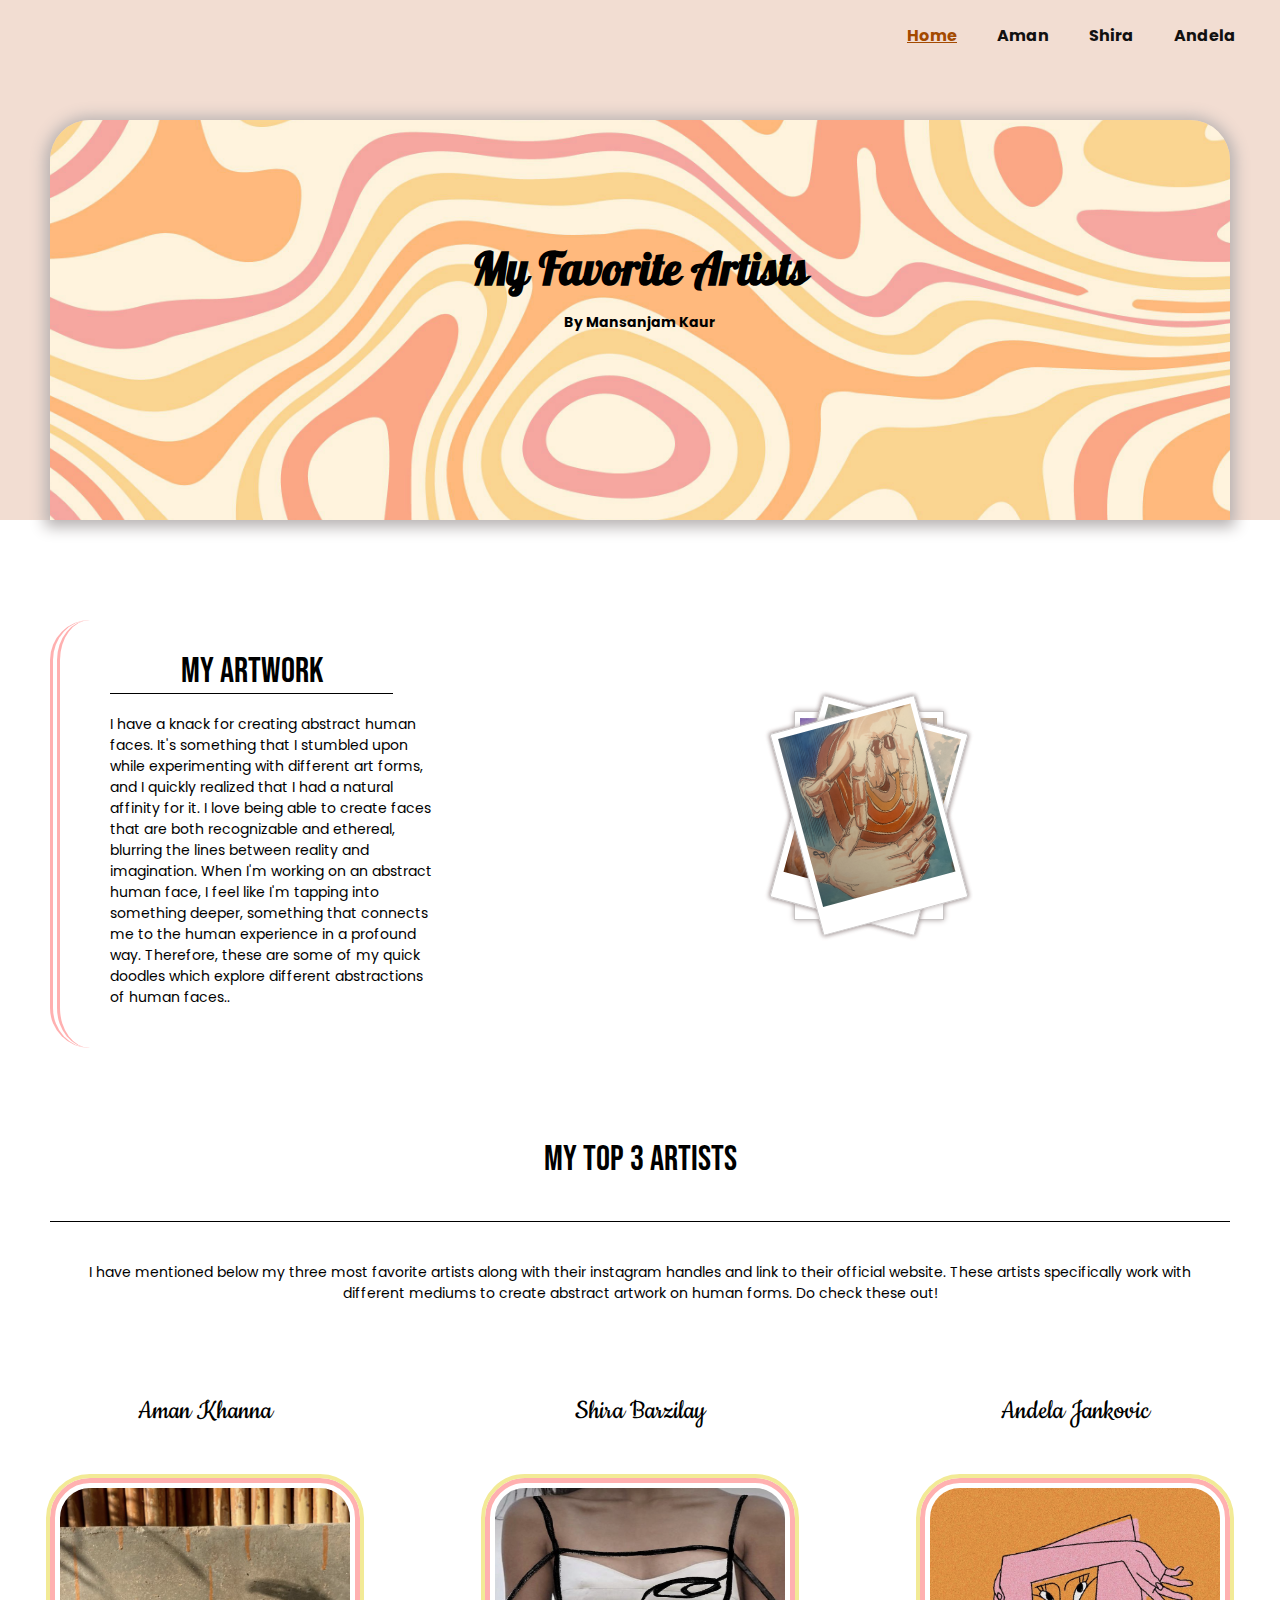
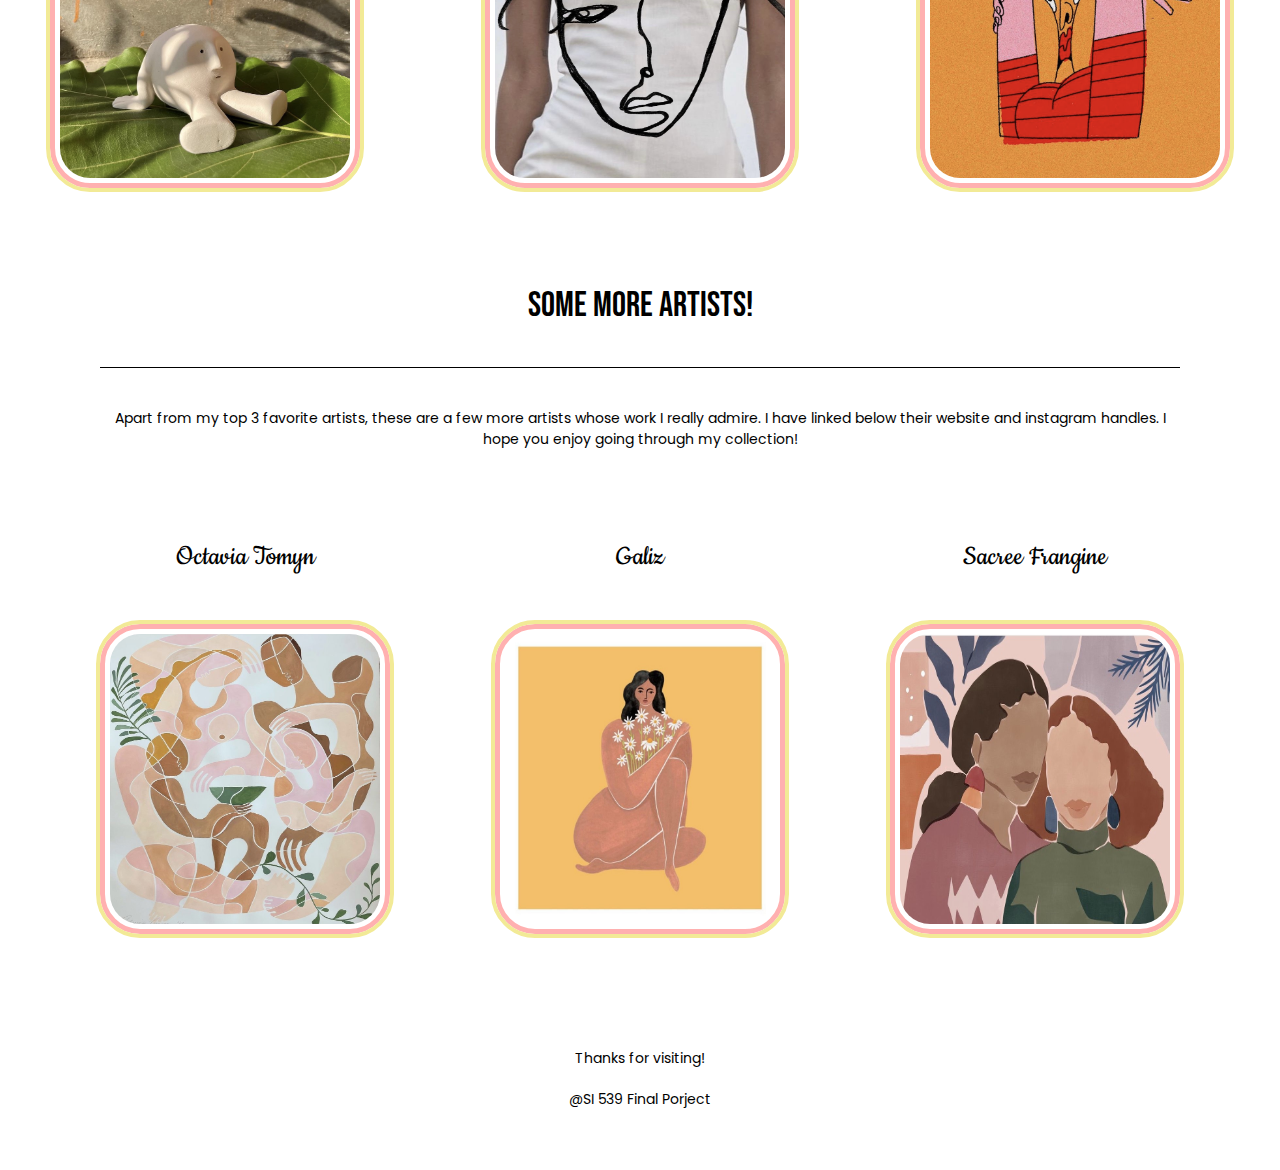
==== index.html @ ee3e79a8 "Add files via upload" ====
<!DOCTYPE html>
<html lang="en">
<head>
    <meta charset="UTF-8">
    <meta name="viewport" content="width=device-width, initial-scale=1.0">

    <!-- connects to the stylesheets -->
    <link rel="stylesheet" href="css/reset.css">
    <link rel="stylesheet" href="css/style.css">
    <!-- <link rel="stylesheet" href="jquery.Photostack.js-master/jquery.Photostack.css"> -->
    <link rel="stylesheet" href="https://cdnjs.cloudflare.com/ajax/libs/font-awesome/4.7.0/css/font-awesome.min.css">
    <!-- connect to a Google font -->  
    <link href="https://fonts.googleapis.com/css?family=Bebas+Neue" rel="stylesheet">
    <link href='https://fonts.googleapis.com/css?family=Pattaya' rel='stylesheet'>
    <link href="https://fonts.googleapis.com/css?family=Cookie" rel="stylesheet">
    <link href="https://fonts.googleapis.com/css?family=Poppins" rel="stylesheet">
    <title>Favorite Artists</title>
</head>
<body>
    <a href="#content" class="skip">Skip to main content</a>

    <header id="index">
    <nav class="navbar">
        <ul class="nav-menu">
            <li class="nav-item">
              <a href="index.html" class="nav-link current">Home</a>
            </li>
            <li class="nav-item">
              <a href="claymen.html" class="nav-link">Aman</a>
            </li>
            <li class="nav-item">
              <a href="shira.html" class="nav-link">Shira</a>
            </li>
            <li class="nav-item">
              <a href="andela.html" class="nav-link">Andela</a>
            </li>
        </ul>
        <div class="hamburger">
          <span class="bar"></span>
          <span class="bar"></span>
          <span class="bar"></span>
        </div>
      </nav>
    
      <div class = "title">
    <h1>My Favorite Artists</h1>
    <p>By Mansanjam Kaur</p>
    </div>
    </header>

    <main id="content">

      <div class="photostack">
        <div class="mywork">
          <h2>My Artwork</h2>
          <p>I have a knack for creating abstract human faces. It's something that I stumbled upon while experimenting with different art forms, and I quickly realized that I had a natural affinity for it. I love being able to create faces that are both recognizable and ethereal, blurring the lines between reality and imagination. When I'm working on an abstract human face, I feel like I'm tapping into something deeper, something that connects me to the human experience in a profound way. Therefore, these are some of my quick doodles which explore different abstractions of human faces..</p>
        </div>

        <div class="wrapper">
          <div class="img-area">
            <img src="images/mywork/1.jpg" alt="2 human faces facing opposite each other" class="img-box box-1">
            <img src="images/mywork/2.jpg" alt="2 human faces facing opposite each other" class="img-box box-2">
            <img src="images/mywork/3.jpg" alt="2 human faces facing opposite each other" class="img-box box-3">
            <img src="images/mywork/6.jpg" alt="2 human faces facing opposite each other" class="img-box box-4">
            <img src="images/mywork/7.jpg" alt="2 human faces facing opposite each other" class="img-box box-5">
          </div>
        </div>
      </div>


      <div class="top3">
        <h2>My top 3 artists</h2>
        <p>I have mentioned below my three most favorite artists along with their instagram handles and link to their official website. These artists specifically work with different mediums to create abstract artwork on human forms. Do check these out! </p>
        <ul>
          <li>
            <h3>Aman Khanna</h3>
            <div class="artist1">
              <div class="artwork">
                <img src="images/claymen2cover.PNG" alt="Artwork of Aman Khanna">
              </div>
              <div class="overlay">
                <a href="claymen.html"><p>See Collection <i class="fa fa-arrow-right"></i></p></a>
              </div>
            </div>
          </li>
          <li>
            <h3>Shira Barzilay</h3>
            <div class="artist1">
              <div class="artwork">
                <img src="images/shira_cover.PNG" alt="Artwork of Shira Barzilay">
              </div>
              <div class="overlay">
                <a href="shira.html"><p>See Collection <i class="fa fa-arrow-right"></i></p></a>
              </div>
            </div>
          </li>
          <li>
            <h3>Andela Jankovic</h3>
            <div class="artist1">
              <div class="artwork">
                <img src="images/raw_draws_cover.PNG" alt="Artwork of Andela Jankovic">
              </div>
              <div class="overlay">
                <a href="andela.html"><p>See Collection <i class="fa fa-arrow-right"></i></p></a>
              </div>
            </div>
          </li>
        </ul>
      </div>

      <div id="others">
        <h2>Some more artists!</h2>
        <p>Apart from my top 3 favorite artists, these are a few more artists whose work I really admire. I have linked below their website and instagram handles. I hope you enjoy going through my collection!</p>
        <ul id="otherartists">
          <li>
            <h3>Octavia Tomyn</h3>
            <div class="artist2">
              <div class="artwork">
                <img src="images/octavia_cover.jpg" alt="Artwork of Octavia">
              </div>
              <div class="overlay">
                <div class="instagram">
                  <a href="https://www.instagram.com/octavia_tomyn_art/"><i class="fa fa-instagram"></i></a>
                </div>
                <div class="website">
                  <a href="https://www.octaviatomyn.com/"><i class="fa fa-safari"></i></a>
                </div>
              </div>
            </div>
          </li>
          <li>
            <h3>Galiz</h3>
            <div class="artist2">
              <div class="artwork">
                <img src="images/galiz_cover.jpg" alt="Artwork of Galiz">
              </div>
              <div class="overlay">
                <div class="instagram">
                  <a href="https://www.instagram.com/galiz.inc/"><i class="fa fa-instagram"></i></a>
                </div>
              </div>
            </div>
          </li>
          <li>
            <h3>Sacree Frangine</h3>
            <div class="artist2">
              <div class="artwork">
                <img src="images/sacree_cover.jpeg" alt="Artwork of Sacree">
              </div>
              <div class="overlay">
                <div class="instagram">
                  <a href="https://www.instagram.com/sacree_frangine/"><i class="fa fa-instagram"></i></a>
                </div>
                <div class="website">
                  <a href="https://www.instagram.com/sacree_frangine/"><i class="fa fa-safari"></i></a>
                </div>
              </div>
            </div>
          </li>
        </ul>
      </div>
      <script>
        const hamburger = document.querySelector(".hamburger");
        const navMenu = document.querySelector(".nav-menu");

        hamburger.addEventListener("click", () => {
        hamburger.classList.toggle("active");
        navMenu.classList.toggle("active");
        })
        document.querySelectorAll(".nav-link").forEach(n => n.addEventListener("click", () =>{
          hamburger.classList.remove("active");
          navMenu.classList.remove("active");
        }))
      </script>
    </main>
</body>

<footer>
  <p class="thanks">
    Thanks for visiting! <i></i>
  </p>
  <p>@SI 539 Final Porject</p>
</footer>
</html>
---- css/style.css ----
a.skip{
    background: white;
    padding: 6px;
    -webkit-transition: top 1s ease-out;
    transition: left 1s ease-out;
    z-index: 1;
    position: absolute;
    left: 0px;
    top: -50px;
}

a.skip:focus{
    border: 2px solid #1e047d;
    top: 20px;
    color: #121111;
    justify-items: left;
}

header{
    background: #f2ddd2;
}

li{
    list-style: none;
}

.introcard h2{
    border-bottom: none;
}

.title h1{
    font-family: "Pattaya", Helvetica, sans-serif;
    padding: 120px 90px;
    padding-bottom: 0px;
    font-size: 45px;
}

.title p{
    font-weight: bold;
}

a{
    color: #ffffff;
    text-decoration: none;
    font-family: "Poppins", Helvetica, sans-serif;
    font-size: 16px;
    font-weight: bold;
}

.navbar a{
    color: #121111;
}

.navbar{
    min-height: 70px;
    display: flex;
    justify-content: space-between;
    align-items: center;
    padding: 0px 24px;
}

.nav-menu{
    display: flex;
    justify-content: space-between;
    align-items: center;
    gap: 60px;
}


.nav-link{
    transition: 0.7s ease;
}

.nav-link:hover, .nav-link:focus {
    color: #a44a00;
    text-decoration: underline;
}

.nav-link.current{
    color: #a44a00;
    text-decoration: underline;
}

.bar{
    display: block;
    width: 25px;
    height: 3px;
    margin: 5px auto;
    -webkit-transition: all 0.3s ease-in-out;
    transition: all 0.3s ease-in-out;
    background-color: #000000;
}

.hamburger{
    display: block;
}

.hamburger.active .bar:nth-child(2){
    opacity: 0;
}

.hamburger.active .bar:nth-child(1){
    transform: translateY(8px) rotate(45deg);
}

.hamburger.active .bar:nth-child(3){
    transform: translateY(-8px) rotate(-45deg);
}

.nav-menu{
    position: absolute;
    left: -100%;
    top: 70px;
    gap: 0px;
    flex-direction: column;
    background: #faede6;
    width: 100%;
    text-align: center;
    transition: 0.3s;
}

.nav-item{
    margin: 16px 0px;
}

.nav-menu.active{
    left: 0px;
}

.title{
    background: url(../images/title1.jpg);
    background-attachment: fixed;
    background-position: center;
    background-repeat: no-repeat;
    background-size: cover;
    min-height: 400px;
    background-color: rgba(255, 255, 255, 0.6);
    box-shadow: 0px 2px 15px 5px #b6b1b1;
    margin: 50px;
    border-radius: 40px 40px 0px 0px;
}

h1{
    font-size: 30px;
    font-weight: bold;
    text-align: center;
    padding-top: 50px;
}

.photostack{
    margin: 50px;
    margin-bottom: 350px;
}

.mywork p{
    text-align: center;
    padding-top: 0px;
}

.wrapper{
    position: relative;
    padding: 20px;
    top: 23%;
    left: 33%;
    transform: (-50%, -50%);
}

.img-area{
    position: relative;
    width: 150px;
    height: 190px;
    overflow: visible;
}

.img-box{
    padding: 5px 5px 25px 5px;
    z-index: 200;
    background-color: #fff;
    width: 300px;
    position: absolute;
    height: 190px;
    top: 0;
    left: 0;
    box-shadow: 0 0 5px 0 #aba0a0;
    border: 1px solid rgb(201, 198, 198);
    transition: .5s;
}

.img-area:hover .box-5{
    top: 240px;
    left: -80px;
}

.img-area:hover .box-1{
    top: 50px;
    left: -140px;
}

.img-area:hover .box-2{
    top: 40px;
    left: 10px;
}

.img-area:hover .box-3{
    top: 50px;
    left: 140px;
}

.img-area:hover .box-4{
    top: 240px;
    left: 70px;
}

.img-area img:nth-child(1){
    transform: rotate(-10deg);
    zoom: 1.2;
}

.img-area img:nth-child(4){
    transform: rotate(10deg);
    zoom: 1.2;
}

.img-area img:nth-child(2){
    zoom: 1.2;
}

.img-area img:nth-child(3){
    transform: rotate(10deg);
    zoom: 1.2;
}

.img-area img:nth-child(5){
    transform: rotate(-10deg);
    zoom: 1.2;
}

.backdrop{
    background: url(../images/title1.jpg);
    background-attachment: fixed;
    background-position: center;
    background-repeat: no-repeat;
    background-size: cover;
    padding: 40px 0px;
    margin: 80px;
    border-radius: 30px;
    /* min-height: 400px; */
}

p{
    font-family: "Poppins", Helvetica, sans-serif;
    font-size: 14px;
    text-align: center;
    padding: 10px;
}

h2{
    border-bottom: 0.5px solid black;
    font-size: 35px;
    margin: 0px 50px 30px 50px;
    font-family: "Bebas Neue", Helvetica, sans-serif;
    text-align:center;
}

.about p{
    padding: 20px;
    text-align: center;
}

.about h2{
    font-family: "Pattaya", Helvetica, sans-serif;
    font-size: 40px;
    text-align: center;
}

.introcard{
    display: grid;
    grid-template-columns: 1fr;
    grid-template-rows: 0.5fr 1fr;
    border-radius: 30px;
    border: 5px solid #ffb0b0;
    outline: 4px solid #f2ea96;
    padding: 40px;
    margin: 30px;
    background-color: rgba(255, 255, 255, 0.6);
    box-shadow: 0px 2px 15px 5px #b6b1b1;
}

.intro2 p{
    margin: 20px 50px;
}

.mywork p{
    margin-top: 20px;
}

.top3 p{
    margin: 0px 50px 50px 50px;
    /* padding: 30px 50px; */
}

.top3 .overlay p{
    border-bottom: none;
    margin-bottom: 20px;
    padding: 0px 50px;
}

#others p{
    margin: 0px 50px 50px 50px;
    /* padding: 30px 50px; */
}

#others .overlay p{
    border-bottom: none;
    margin-bottom: 20px;
    padding: 0px 50px;
}

#others .overlay{
    border-radius: 0px 0px 40px 40px;
}

.introimage img{
    border-radius: 50%;
    padding-top: 40px;
    margin-left: 40px;
    height: 250px;
}

.contact{
    display: flex;
    flex-direction: row;
    justify-content: center;
}

.website, .instagram{
    padding: 15px 10px;
}

.contact a{
    color: #302f2f;
}

.overlay .fa.fa-arrow-right{
    font-size: large;
}

.contact .fa{
    font-size: xx-large;
}

#top3 ul {
    display: grid;
    grid-template-columns: 1fr 1fr 1fr;
  }

.artist1, .artist2 {
    align-items: center;
    justify-content: center;
    padding: 30px;
}

.artist1, .artist2  h3{
    text-align: center;
    font-family: "Bebas Neue", Helvetica, sans-serif;
    font-size: 20px;
    padding-bottom: 20px;
}

.artist1 img{
    border-radius: 40px;
    border: 5px solid #ffb0b0;
    outline: 4px solid #f2ea96;
    padding: 5px;
}

.artist2 img{
    border-radius: 40px;
    border: 5px solid #ffb0b0;
    outline: 4px solid #f2ea96;
    padding: 5px;
}

.cards{
    background: url(../images/blob_background.jpg);
    background-attachment: fixed;
    background-position: center;
    background-repeat: no-repeat;
    background-size: cover;
    border-radius: 30px;
    padding-bottom: 30px;
    display: grid;
    grid-template-columns: 1fr 1fr 1fr;
    margin: 50px 80px;
}

.cards{
    display: grid;
    grid-template-rows: 1fr 1fr 1fr;
    grid-template-columns: 1fr;
}

.card {
    position: relative;
    margin : 20px 30px;
    box-shadow : 0 5px 20px rgba(0,0,0,0.5);
    border-radius : 15px;
  }

.card image {
    position : relative;
    width : 300px;
    height : 215px;
  }

  .card .image img {
    border-radius: 15px 15px 0px 0px;
  }

  .card .info {
    position : relative;
    width: 100%;
    height: 20%;
    padding: 40px;
    border-radius: 0px 0px 15px 15px;
    color : #111;
    text-align : center;
  }

  .card .info h3{
    font-size: 30px;
  }

[type=radio] {
    display: none;
}

#slider{
    /* margin-left: 60px; */
    height: 35vw;
    position: relative;
    perspective: 1000px;
    transform-style: preserve-3d;
}

.carousel{
    display: grid;
    grid-template-columns: 1fr;
    margin: 0px 50px;
}

.carousel p{
    display: block;
    text-align: center;
    margin: 20px 50px;
}

#slider{
    left: 50px;
}

#slider label{
    margin: auto;
    width: 60%;
    height: 0;
    border-radius: 10px;
    position: absolute;
    left: 0;
    right: 0;
    cursor: pointer;
    transition: transform 0.4s ease;
}

#slider p{
    display: block;
}

label img{
    width: 60%;
    border-radius: 20px;
    box-shadow: 0 3px 7px 2px rgb(192, 189, 189);

}

#s1:checked ~ #slide4,
#s2:checked ~ #slide5,
#s3:checked ~ #slide1,
#s4:checked ~ #slide2,
#s5:checked ~ #slide3 {
box-shadow: 0 1px 4px 0 rgba(0, 0, 0, .37);
transform: translate3d(-30%,0,-200px);
}

#s1:checked ~ #slide5,
#s2:checked ~ #slide1,
#s3:checked ~ #slide2,
#s4:checked ~ #slide3,
#s5:checked ~ #slide4 {
box-shadow: 0 6px 10px 0 rgba(0, 0, 0, .3), 0 2px 2px 0 rgba(0, 0, 0, .2);
transform: translate3d(-15%,0,-100px);
}

#s1:checked ~ #slide1,
#s2:checked ~ #slide2,
#s3:checked ~ #slide3,
#s4:checked ~ #slide4,
#s5:checked ~ #slide5 {
box-shadow: 0 13px 25px 0 rgba(0, 0, 0, .3), 0 11px 7px 0 rgba(0, 0, 0, .19);
transform: translate3d(0,0,0);
}

#s1:checked ~ #slide2,
#s2:checked ~ #slide3,
#s3:checked ~ #slide4,
#s4:checked ~ #slide5,
#s5:checked ~ #slide1 {
box-shadow: 0 6px 10px 0 rgba(0, 0, 0, .3), 0 2px 2px 0 rgba(0, 0, 0, .2);
transform: translate3d(-15%,0,-100px);
}

#s1:checked ~ #slide3,
#s2:checked ~ #slide4,
#s3:checked ~ #slide5,
#s4:checked ~ #slide1,
#s5:checked ~ #slide2 {
box-shadow: 0 1px 4px 0 rgba(0, 0, 0, .37);
transform: translate3d(30%,0,-200px);
}

h3{
    font-family: "Cookie", Helvetica, sans-serif;
    font-size: 30px;
    text-align: center;
    padding-bottom: 20px;
}

.overlay{
    position: relative;
    top: -80px;
    display: flex;
    flex-direction: row;
    justify-content: center;
    align-items: center;
    background-color: rgba(109, 102, 102, 0.6);
    margin: 0px;
    padding-bottom: 9px;
    border-radius: 0px 0px 40px 40px;
}

.artist2 .overlay{
    padding: 5px;
    border-radius: 20px;
}

.overlay .fa{
    font-size: xx-large;
}

.overlay p{
    font-size: 20px;
}

footer{
    text-align: center;
    margin: 50px
}

@media screen and (min-width: 800px){

     .nav-menu ul{
        box-sizing: border-box;
    }

    #others{
        margin: 0px 50px;
    }

    .wrapper{
        top: 50%;
        left: 35%;
    }
    
    .overlay{
        margin: 0px 83px;
    }
    
    #others .overlay{
        margin: 0px;
    }

    .photostack h2{
        margin-bottom: 40px;
    }

    .img-area:hover .box-5{
        top: 240px;
        left: -70px;
    }
    
    .img-area:hover .box-1{
        top: 50px;
        left: -130px;
    }
    
    .img-area:hover .box-2{
        top: 40px;
        left: 2px;
    }
    
    .img-area:hover .box-3{
        top: 50px;
        left: 150px;
    }
    
    .img-area:hover .box-4{
        top: 240px;
        left: 80px;
    }


    #top3 p{
        margin: 80px;
    }


    .website, .instagram{
        padding: 15px 0px;
    }

    .carousel p{
        display: block;
        padding-top: 50px;
        text-align: center;
        margin-left: 50px;
    }

    .introimage img{
        border-radius: 50%;
        padding-top: 40px;
        margin-left: 90px;
        height: 350px;
    }
    
    .website, .instagram{
        padding: 15px 10px;
    }
    
    .artist1 img{
        width: 80%;
    }

    #otherartists{
        display: grid;
        grid-template-columns: 1fr 1fr 1fr;
        column-gap: 5px;
    }

    .artist2 img{
        width: 240px;
        height: 240px;
    }

    .artist2{
        padding: 15px;
    }

    .artist2 img{
        border-radius: 40px;
    }

}

@media screen and (min-width: 1024px){

    .nav-menu{
        background: #f2ddd2;
    }

    .carousel{
        display: grid;
        grid-template-columns: 1fr 2fr;
    }

    .photostack{
        display: grid;
        grid-template-columns: 0.5fr 1fr;
        margin: 0px 50px 0px 50px;
    }

    .mywork{
        margin: 0px 0px 50px 0px;
        padding: 30px 0px;
        border-radius: 40px;
        border-left: 10px double #ffb0b0;
        margin-top: 50px;
    }

    .mywork p{
        text-align: left;
        padding-left: 50px;
    }

    .photostack h2 {
        margin-bottom: 0px;
        padding: 0px;
    }
    
    .img-area:hover .box-5{
        top: 135px;
        left: -70px;
    }
    
    .img-area:hover .box-1{
        top: -50px;
        left: -150px;
    }
    
    .img-area:hover .box-2{
        top: -60px;
        left: 2px;
    }
    
    .img-area:hover .box-3{
        top: -50px;
        left: 150px;
    }
    
    .img-area:hover .box-4{
        top: 135px;
        left: 80px;
    }

    .img-area img:nth-child(1){
        transform: rotate(-15deg);
        zoom: 1.1;
    }
    
    .img-area img:nth-child(4){
        transform: rotate(15deg);
        zoom: 1.1;
    }
    
    .img-area img:nth-child(2){
        zoom: 1.1;
    }
    
    .img-area img:nth-child(3){
        transform: rotate(15deg);
        zoom: 1.1;
    }
    
    .img-area img:nth-child(5){
        transform: rotate(-15deg);
        zoom: 1.1;
    }

    .wrapper{
        top: 23%;
        left: 42%;
    }


    ul li{
        margin-top: 30px;
    }

    .carousel{
        margin-top: 120px;
    }
    .carousel p{
        padding-top: 0px;
    }

    h2{
        padding: 40px;
        font-family: "Bebas Neue", Helvetica, sans-serif;
    }

    .intro2 p{
        margin: 0px 50px;
        padding: 0px 50px;
        display: inline-block;
    }

    h3{
        font-size: 30px;
        padding-bottom: 0px;
    }

    .hamburger{
        display: none;
        cursor: pointer;
    }

    .nav-menu{
        position: relative;
        left: 0;
        top: 0;
        flex-direction: row;
        justify-content: flex-end;
    }

    .nav-item{
        margin: 20px;
    }

    li .artist1 {
        position: relative;
        padding: 0px;
        margin: 50px;
      }
    
    li .artist2  {
        position: relative;
        padding: 0px;
        margin: 50px;
      }
    
    li .artwork {
        position: relative;
      }
    
    .overlay {
        position: absolute;
        top: 0;
        left: 0;
        width: 100%;
        height: 100%;
        margin: 0px;
        background-color: rgba(0, 0, 0, 0.4);
        border-radius: 40px;
        opacity: 0;
        transition: opacity 0.3s ease-in-out;
        flex-direction: column;
        color: #fff;
        cursor: pointer;
      }

    .artist2 img{
        border-radius: 40px;
    }

    li .artist1:hover .overlay {
        opacity: 1;
        width: 310px;
        height: 310px;
      }

    li .artist2:hover .overlay {
        opacity: 1;
      }

    #others .overlay{
        border-radius: 40px;
        width: 310px;
        height: 310px;
    }
    
    .overlay p:hover{
        text-decoration: underline;
      }

    .artist1  img{
        width: 310px;
        height: 310px;
    }
      .artist2  img{
        width: 310px;
        height: 310px;
    }

    .overlay .instagram .fa{
        font-size: xx-large;
    }

    .overlay .website .fa{
        font-size: xx-large;
    }

    .cards{
        background: url(../images/blob_background.jpg);
        background-attachment: fixed;
        background-position: center;
        background-repeat: no-repeat;
        background-size: cover;
        border-radius: 30px;
        padding-bottom: 385px;
        display: grid;
        grid-template-columns: 1fr 1fr 1fr;
        grid-template-rows: none;
        margin: 50px 80px;
    }

    .introcard{
        display: grid;
        grid-template-columns: 0.5fr 1.5fr;
        grid-template-rows: none;
        border-radius: 30px;
        border: 5px solid #ffb0b0;
        outline: 4px solid #f2ea96;
        padding: 40px;
        margin: 0px 110px;
        background-color: rgba(255, 255, 255, 0.6);
        box-shadow: 0px 2px 15px 5px #b6b1b1;
    }

    .about{
        padding: 0px;
    }
    
    .introimage img{
        border-radius: 50%;
        margin-left: 0px;
        padding-top: 70px;
        height: 250px;
    }
    
    .contact{
        display: flex;
        flex-direction: row;
        justify-content: center;
    }

    .card {
        position: relative;
        height : 215px;  
        background-color : #fff;
        margin : 20px 30px;
        box-shadow : 0 5px 20px rgba(0,0,0,0.5);
        transition : 0.3s ease-in-out;
        border-radius : 15px;
      }

    .card image {
        position : relative;
        width : 300px;
        height : 215px;
        top : -40%;
        left: 8px;
        box-shadow : 0 5px 20px rgba(0,0,0,0.2);
        z-index : 1;
      }

      .card:hover {
        height : 320px;
      }

      .card .image img {
        border-radius: 15px 15px 0px 0px;
      }

      .card .info {
        position : relative;
        width: 100%;
        height: 20%;
        padding: 40px;
        background: whitesmoke;
        border-radius: 0px 0px 15px 15px;
        top : -5px;
        color : #111;
        text-align : center;
        /* visibility : hidden; */
        transition : 0.3s ease-in-out;
      }

      .card .info h3{
        font-size: 30px;
      }

      .card .info p{
        font-size: 14px;
        opacity : 0;
      }

      .card:hover .info p{
        opacity : 1;
      }
      
      .card:hover .info {
        background-color: rgba(255, 255, 255, 0.6);
        box-shadow: 0px 2px 15px 5px #b6b1b1;
        border: 5px solid #ffb0b0;
        outline: 8px solid #f2ea96;
        height: 100%;
         margin-top : 10px;
         visibility : visible;
         transition-delay: 0.2s;
      }

    ul{
        display: flex;
        flex-direction: row;
        justify-content: space-between;
    }

}
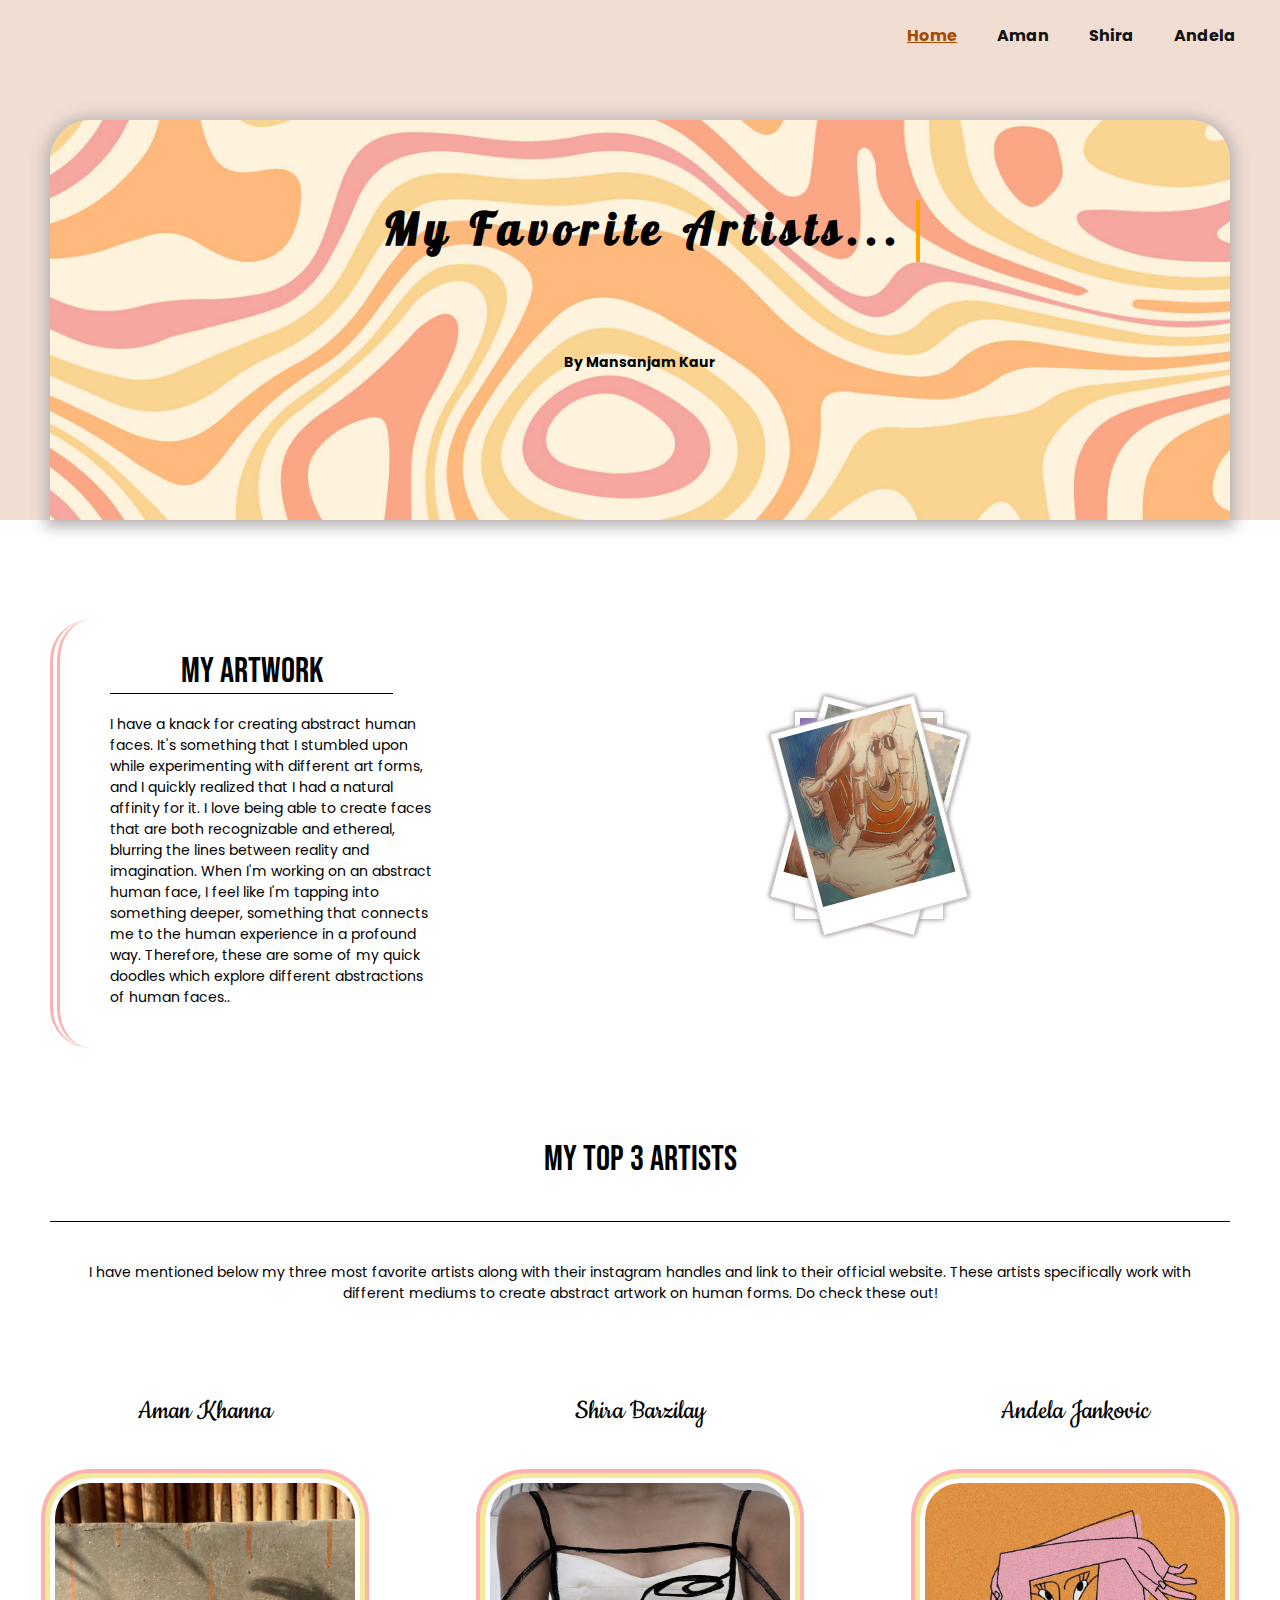
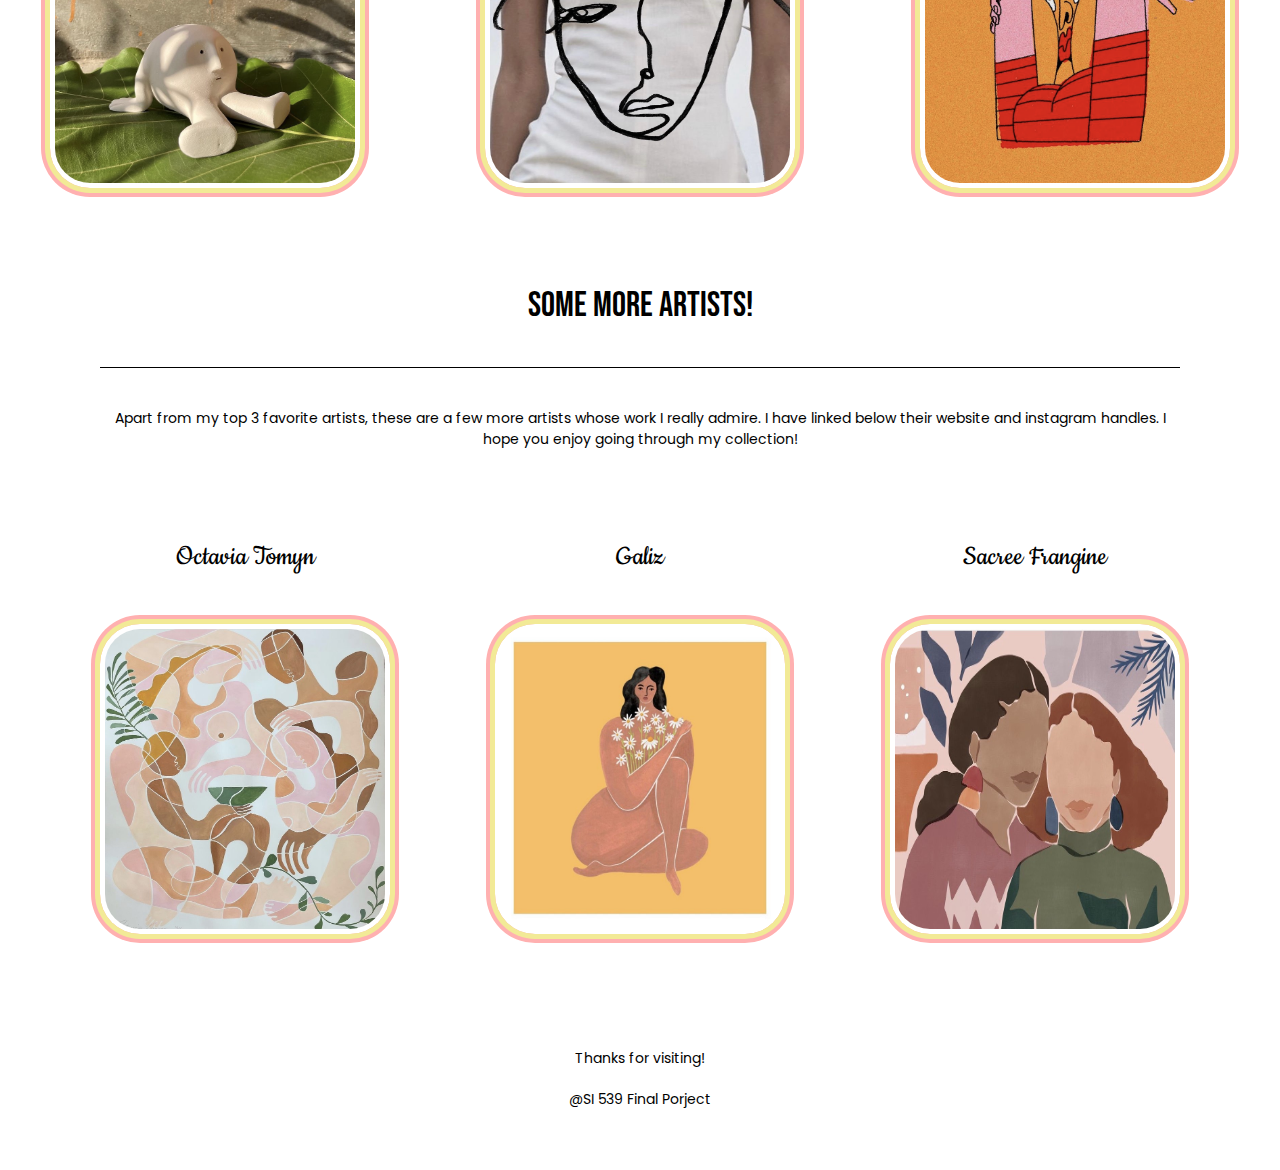
==== commit 656c03a6: "Add files via upload" ====
--- a/index.html
+++ b/index.html
@@ -43,7 +43,9 @@
       </nav>
     
       <div class = "title">
-    <h1>My Favorite Artists</h1>
+        <div class="typewriter">
+          <h1>My Favorite Artists...</h1>
+        </div>
     <p>By Mansanjam Kaur</p>
     </div>
     </header>
@@ -79,7 +81,7 @@
                 <img src="images/claymen2cover.PNG" alt="Artwork of Aman Khanna">
               </div>
               <div class="overlay">
-                <a href="claymen.html"><p>See Collection <i class="fa fa-arrow-right"></i></p></a>
+                <a href="claymen.html"><p>View Aman's Collection <i class="fa fa-arrow-right"></i></p></a>
               </div>
             </div>
           </li>
@@ -90,7 +92,7 @@
                 <img src="images/shira_cover.PNG" alt="Artwork of Shira Barzilay">
               </div>
               <div class="overlay">
-                <a href="shira.html"><p>See Collection <i class="fa fa-arrow-right"></i></p></a>
+                <a href="shira.html"><p>View Shira's Collection <i class="fa fa-arrow-right"></i></p></a>
               </div>
             </div>
           </li>
@@ -101,7 +103,7 @@
                 <img src="images/raw_draws_cover.PNG" alt="Artwork of Andela Jankovic">
               </div>
               <div class="overlay">
-                <a href="andela.html"><p>See Collection <i class="fa fa-arrow-right"></i></p></a>
+                <a href="andela.html"><p>View Andela's Collection <i class="fa fa-arrow-right"></i></p></a>
               </div>
             </div>
           </li>
@@ -120,10 +122,10 @@
               </div>
               <div class="overlay">
                 <div class="instagram">
-                  <a href="https://www.instagram.com/octavia_tomyn_art/"><i class="fa fa-instagram"></i></a>
+                  <a href="https://www.instagram.com/octavia_tomyn_art/" title="Follow Octavia Tomyn Art on Instagram"><i class="fa fa-instagram"></i></a>
                 </div>
                 <div class="website">
-                  <a href="https://www.octaviatomyn.com/"><i class="fa fa-safari"></i></a>
+                  <a href="https://www.octaviatomyn.com/" title="View Octavia Tomyn's website"><i class="fa fa-safari"></i></a>
                 </div>
               </div>
             </div>
@@ -136,7 +138,7 @@
               </div>
               <div class="overlay">
                 <div class="instagram">
-                  <a href="https://www.instagram.com/galiz.inc/"><i class="fa fa-instagram"></i></a>
+                  <a href="https://www.instagram.com/galiz.inc/" title="Follow Galiz Art on Instagram"><i class="fa fa-instagram"></i></a>
                 </div>
               </div>
             </div>
@@ -149,10 +151,10 @@
               </div>
               <div class="overlay">
                 <div class="instagram">
-                  <a href="https://www.instagram.com/sacree_frangine/"><i class="fa fa-instagram"></i></a>
+                  <a href="https://www.instagram.com/sacree_frangine/" title="Follow Scaree Frangine on Instagram"><i class="fa fa-instagram"></i></a>
                 </div>
                 <div class="website">
-                  <a href="https://www.instagram.com/sacree_frangine/"><i class="fa fa-safari"></i></a>
+                  <a href="https://www.instagram.com/sacree_frangine/" title="View Sacree's website"><i class="fa fa-safari"></i></a>
                 </div>
               </div>
             </div>
--- a/css/style.css
+++ b/css/style.css
@@ -28,12 +28,40 @@
     border-bottom: none;
 }
 
-.title h1{
+  /* The typing effect */
+  @keyframes typing {
+    from { width: 0 }
+    to { width: 100% }
+  }
+  
+  /* The typewriter cursor effect */
+  @keyframes blink-caret {
+    from, to { border-color: transparent }
+    50% { border-color: orange; }
+  }
+
+.typewriter{
+    display: inline-block;
+    width: 400px;
+    margin: 50px;
+    margin-bottom: 0px;
+}
+
+.typewriter h1 {
     font-family: "Pattaya", Helvetica, sans-serif;
-    padding: 120px 90px;
-    padding-bottom: 0px;
-    font-size: 45px;
-}
+    padding-top: 0px;
+    width: 550px;
+    font-size: 35px;
+    overflow: hidden; /* Ensures the content is not revealed until the animation */
+    border-right: .10em solid orange; /* The typwriter cursor */
+    white-space: nowrap; /* Keeps the content on a single line */
+    margin: 30px auto; /* Gives that scrolling effect as the typing happens */
+    letter-spacing: .15em; /* Adjust as needed */
+    animation: 
+      typing 4.5s steps(40, end) forwards,
+      blink-caret .75s step-end infinite;
+  }
+
 
 .title p{
     font-weight: bold;
@@ -61,11 +89,18 @@
 
 .nav-menu{
     display: flex;
+    flex-direction: column;
     justify-content: space-between;
     align-items: center;
-    gap: 60px;
-}
-
+    gap: 0px;
+    position: absolute;
+    left: -100%;
+    top: 70px;
+    background: #faede6;
+    width: 100%;
+    text-align: center;
+    transition: 0.3s;
+}
 
 .nav-link{
     transition: 0.7s ease;
@@ -105,18 +140,6 @@
 
 .hamburger.active .bar:nth-child(3){
     transform: translateY(-8px) rotate(-45deg);
-}
-
-.nav-menu{
-    position: absolute;
-    left: -100%;
-    top: 70px;
-    gap: 0px;
-    flex-direction: column;
-    background: #faede6;
-    width: 100%;
-    text-align: center;
-    transition: 0.3s;
 }
 
 .nav-item{
@@ -244,7 +267,6 @@
     padding: 40px 0px;
     margin: 80px;
     border-radius: 30px;
-    /* min-height: 400px; */
 }
 
 p{
@@ -296,7 +318,6 @@
 
 .top3 p{
     margin: 0px 50px 50px 50px;
-    /* padding: 30px 50px; */
 }
 
 .top3 .overlay p{
@@ -307,7 +328,6 @@
 
 #others p{
     margin: 0px 50px 50px 50px;
-    /* padding: 30px 50px; */
 }
 
 #others .overlay p{
@@ -369,15 +389,17 @@
 
 .artist1 img{
     border-radius: 40px;
-    border: 5px solid #ffb0b0;
-    outline: 4px solid #f2ea96;
+    box-shadow:
+    0 0 0 5px #f2ea96,
+    0 0 0 9px #ffb0b0;
     padding: 5px;
 }
 
 .artist2 img{
     border-radius: 40px;
-    border: 5px solid #ffb0b0;
-    outline: 4px solid #f2ea96;
+    box-shadow:
+    0 0 0 5px #f2ea96,
+    0 0 0 9px #ffb0b0;
     padding: 5px;
 }
 
@@ -413,11 +435,11 @@
     height : 215px;
   }
 
-  .card .image img {
+.card .image img {
     border-radius: 15px 15px 0px 0px;
   }
 
-  .card .info {
+.card .info {
     position : relative;
     width: 100%;
     height: 20%;
@@ -427,7 +449,7 @@
     text-align : center;
   }
 
-  .card .info h3{
+.card .info h3{
     font-size: 30px;
   }
 
@@ -436,7 +458,6 @@
 }
 
 #slider{
-    /* margin-left: 60px; */
     height: 35vw;
     position: relative;
     perspective: 1000px;
@@ -567,7 +588,11 @@
 
 @media screen and (min-width: 800px){
 
-     .nav-menu ul{
+    .typewriter{
+        margin: 50px 150px;
+    }
+
+    .nav-menu ul{
         box-sizing: border-box;
     }
 
@@ -617,11 +642,9 @@
         left: 80px;
     }
 
-
     #top3 p{
         margin: 80px;
     }
-
 
     .website, .instagram{
         padding: 15px 0px;
@@ -672,6 +695,15 @@
 
 @media screen and (min-width: 1024px){
 
+    .typewriter{
+        width: 500px;
+        margin: 50px 320px;
+    }
+
+    .typewriter h1 {
+        font-size: 45px;
+    }
+    
     .nav-menu{
         background: #f2ddd2;
     }
@@ -758,7 +790,6 @@
         top: 23%;
         left: 42%;
     }
-
 
     ul li{
         margin-top: 30px;
@@ -836,6 +867,7 @@
         cursor: pointer;
       }
 
+
     .artist2 img{
         border-radius: 40px;
     }
@@ -852,8 +884,7 @@
 
     #others .overlay{
         border-radius: 40px;
-        width: 310px;
-        height: 310px;
+        position: absolute;
     }
     
     .overlay p:hover{
@@ -884,7 +915,7 @@
         background-repeat: no-repeat;
         background-size: cover;
         border-radius: 30px;
-        padding-bottom: 385px;
+        min-height: 700px;
         display: grid;
         grid-template-columns: 1fr 1fr 1fr;
         grid-template-rows: none;
@@ -942,7 +973,7 @@
       }
 
       .card:hover {
-        height : 320px;
+        height : 250px;
       }
 
       .card .image img {
@@ -952,23 +983,24 @@
       .card .info {
         position : relative;
         width: 100%;
-        height: 20%;
-        padding: 40px;
+        height: 50px;
         background: whitesmoke;
         border-radius: 0px 0px 15px 15px;
         top : -5px;
         color : #111;
         text-align : center;
-        /* visibility : hidden; */
         transition : 0.3s ease-in-out;
       }
 
       .card .info h3{
-        font-size: 30px;
+        font-size: 25px;
+        padding-top: 0px;
       }
 
       .card .info p{
-        font-size: 14px;
+        font-size: 12px;
+        padding-bottom: 30px;
+        padding-top: 10px;
         opacity : 0;
       }
 
@@ -981,7 +1013,7 @@
         box-shadow: 0px 2px 15px 5px #b6b1b1;
         border: 5px solid #ffb0b0;
         outline: 8px solid #f2ea96;
-        height: 100%;
+        height: 220px;
          margin-top : 10px;
          visibility : visible;
          transition-delay: 0.2s;
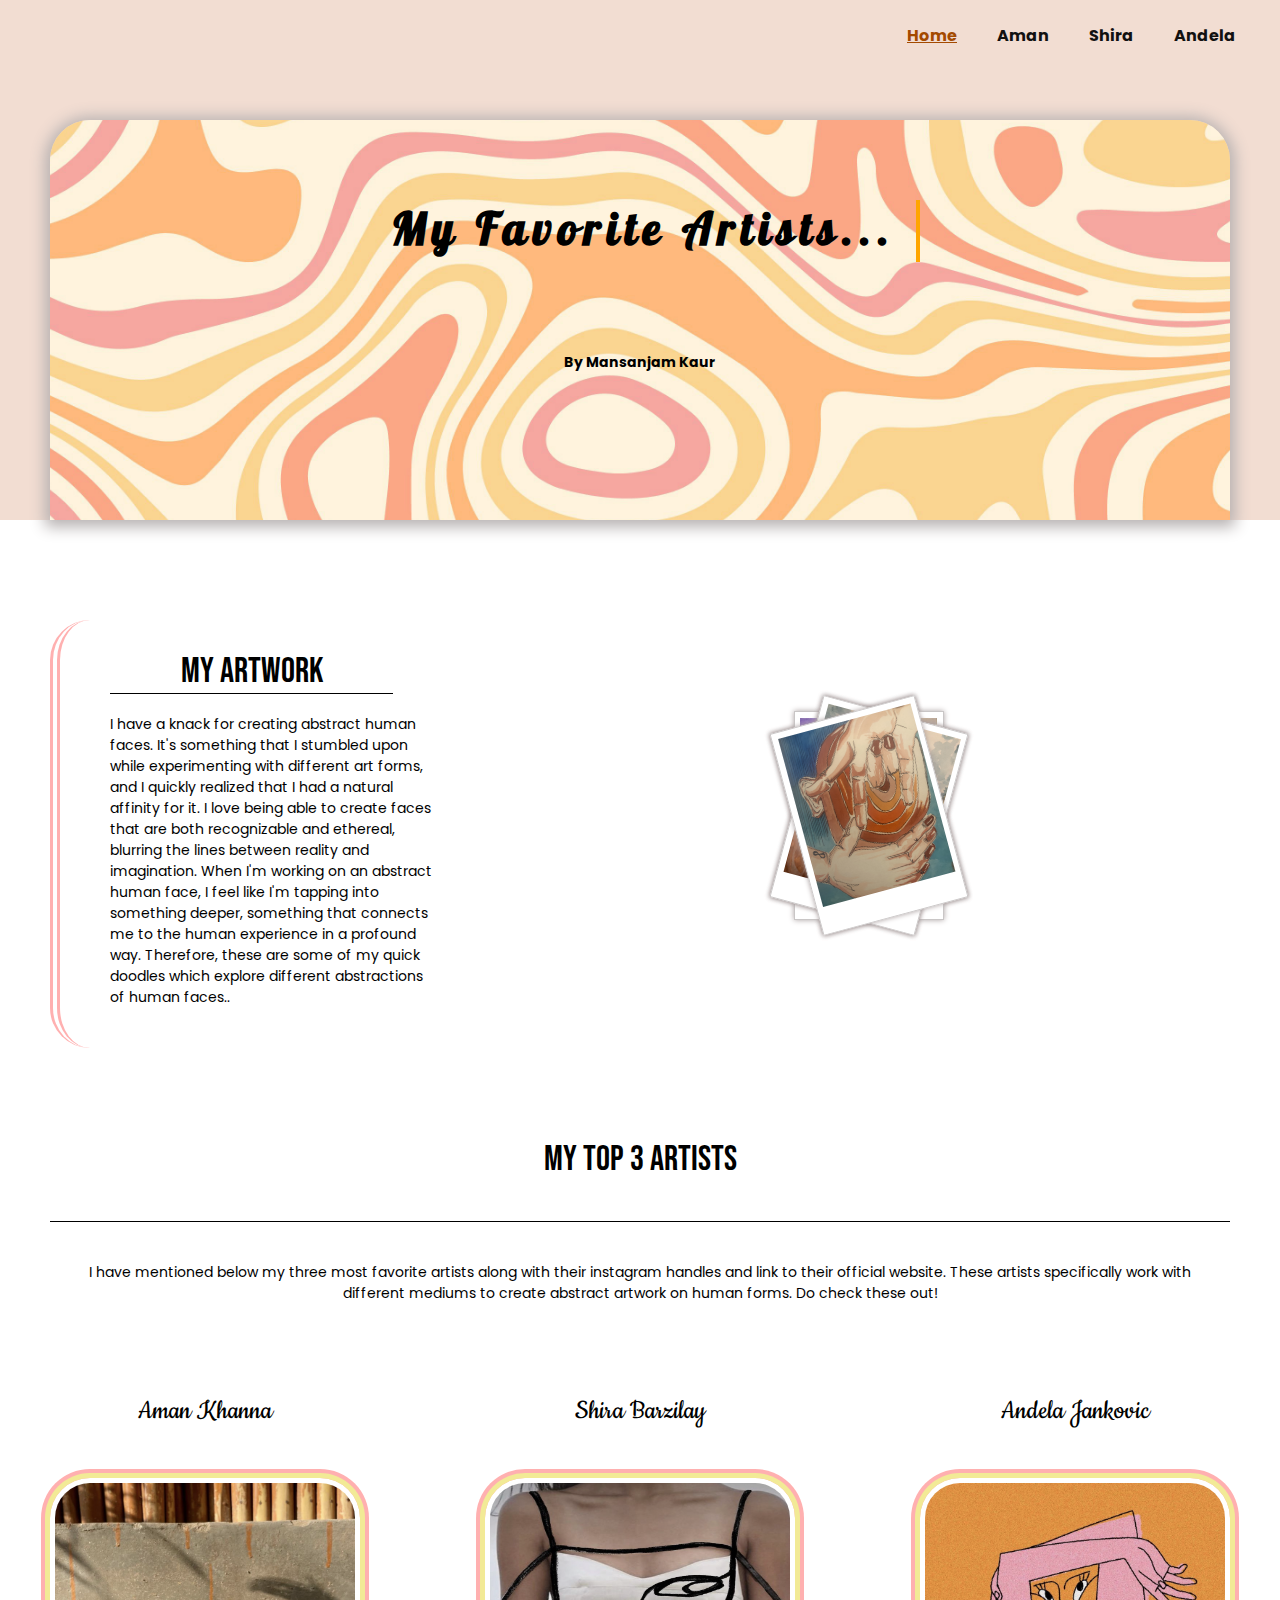
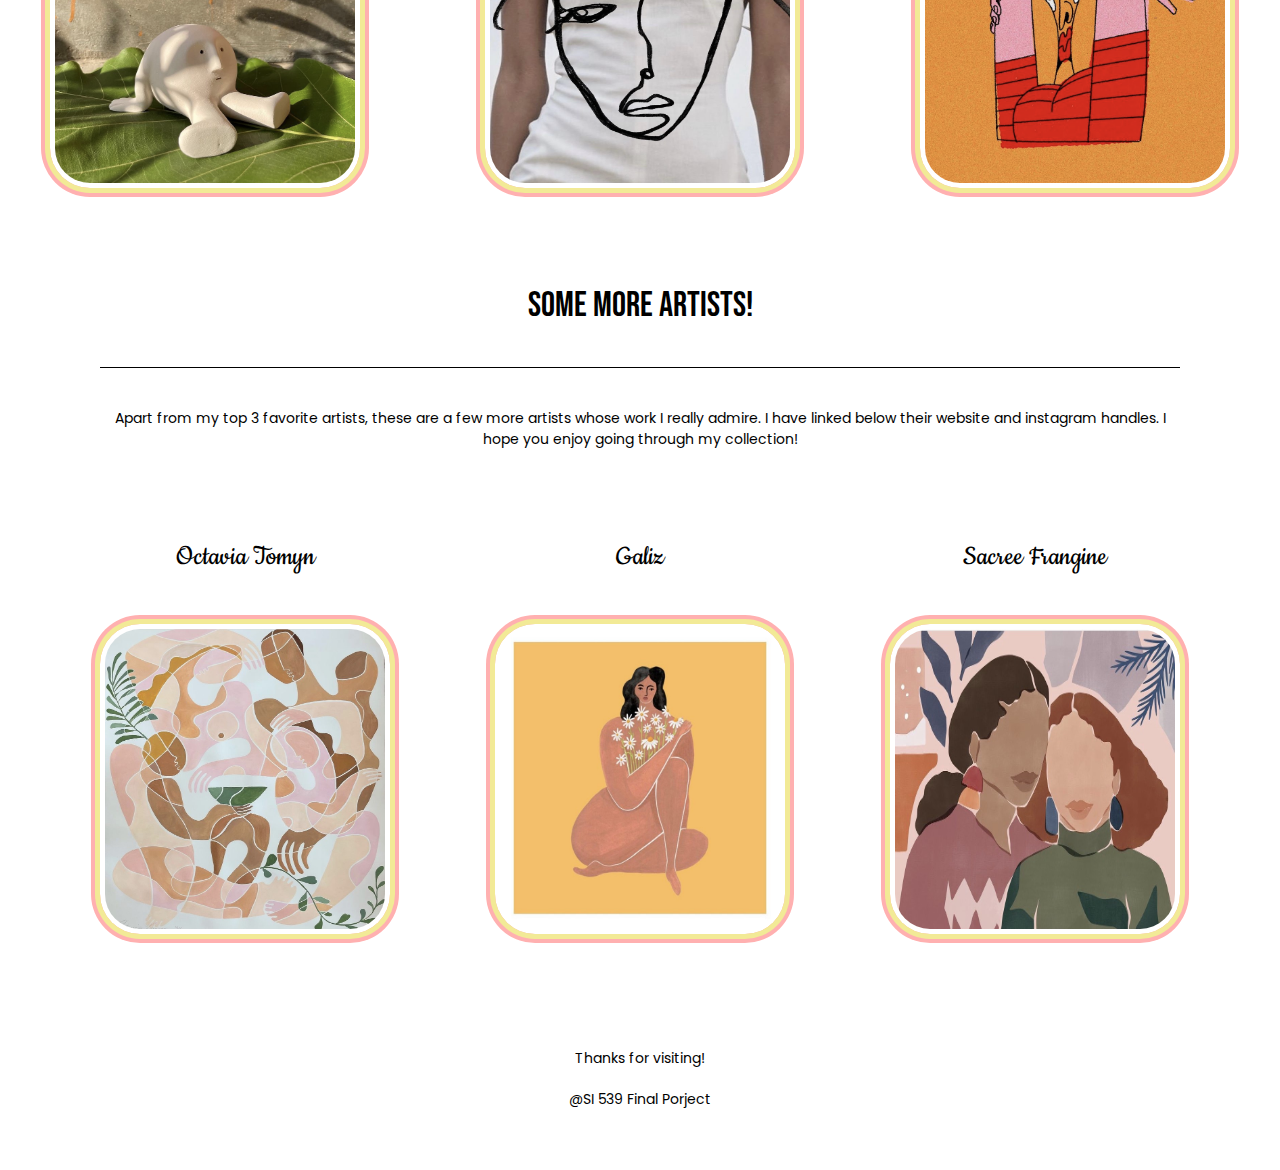
==== commit 311a196c: "Add files via upload" ====
--- a/index.html
+++ b/index.html
@@ -68,7 +68,6 @@
           </div>
         </div>
       </div>
-
 
       <div class="top3">
         <h2>My top 3 artists</h2>
@@ -175,12 +174,11 @@
         }))
       </script>
     </main>
+    <footer>
+      <p class="thanks">
+        Thanks for visiting! <i></i>
+      </p>
+      <p>@SI 539 Final Porject</p>
+    </footer>
 </body>
-
-<footer>
-  <p class="thanks">
-    Thanks for visiting! <i></i>
-  </p>
-  <p>@SI 539 Final Porject</p>
-</footer>
 </html>--- a/css/style.css
+++ b/css/style.css
@@ -28,13 +28,11 @@
     border-bottom: none;
 }
 
-  /* The typing effect */
   @keyframes typing {
     from { width: 0 }
     to { width: 100% }
   }
   
-  /* The typewriter cursor effect */
   @keyframes blink-caret {
     from, to { border-color: transparent }
     50% { border-color: orange; }
@@ -52,11 +50,11 @@
     padding-top: 0px;
     width: 550px;
     font-size: 35px;
-    overflow: hidden; /* Ensures the content is not revealed until the animation */
-    border-right: .10em solid orange; /* The typwriter cursor */
-    white-space: nowrap; /* Keeps the content on a single line */
-    margin: 30px auto; /* Gives that scrolling effect as the typing happens */
-    letter-spacing: .15em; /* Adjust as needed */
+    overflow: hidden; 
+    border-right: 4px solid orange; 
+    white-space: nowrap; 
+    margin: 30px auto; 
+    letter-spacing: 6px; 
     animation: 
       typing 4.5s steps(40, end) forwards,
       blink-caret .75s step-end infinite;
@@ -453,16 +451,6 @@
     font-size: 30px;
   }
 
-[type=radio] {
-    display: none;
-}
-
-#slider{
-    height: 35vw;
-    position: relative;
-    perspective: 1000px;
-    transform-style: preserve-3d;
-}
 
 .carousel{
     display: grid;
@@ -476,8 +464,16 @@
     margin: 20px 50px;
 }
 
+[type=radio] {
+    display: none;
+}
+
 #slider{
+    height: 35vw;
     left: 50px;
+    position: relative;
+    perspective: 1000px;
+    transform-style: preserve-3d;
 }
 
 #slider label{
@@ -708,6 +704,23 @@
         background: #f2ddd2;
     }
 
+    .hamburger{
+        display: none;
+        cursor: pointer;
+    }
+
+    .nav-menu{
+        position: relative;
+        left: 0;
+        top: 0;
+        flex-direction: row;
+        justify-content: flex-end;
+    }
+
+    .nav-item{
+        margin: 20px;
+    }
+
     .carousel{
         display: grid;
         grid-template-columns: 1fr 2fr;
@@ -816,23 +829,6 @@
     h3{
         font-size: 30px;
         padding-bottom: 0px;
-    }
-
-    .hamburger{
-        display: none;
-        cursor: pointer;
-    }
-
-    .nav-menu{
-        position: relative;
-        left: 0;
-        top: 0;
-        flex-direction: row;
-        justify-content: flex-end;
-    }
-
-    .nav-item{
-        margin: 20px;
     }
 
     li .artist1 {
@@ -983,13 +979,13 @@
       .card .info {
         position : relative;
         width: 100%;
-        height: 50px;
+        height: 70px;
         background: whitesmoke;
         border-radius: 0px 0px 15px 15px;
         top : -5px;
         color : #111;
         text-align : center;
-        transition : 0.3s ease-in-out;
+        
       }
 
       .card .info h3{
@@ -1013,10 +1009,11 @@
         box-shadow: 0px 2px 15px 5px #b6b1b1;
         border: 5px solid #ffb0b0;
         outline: 8px solid #f2ea96;
+        transition : 0.3s ease-in-out;
+        transition-delay: 0.2s;
         height: 220px;
          margin-top : 10px;
          visibility : visible;
-         transition-delay: 0.2s;
       }
 
     ul{
@@ -1025,4 +1022,23 @@
         justify-content: space-between;
     }
 
+}
+
+@media screen and (prefers-reduced-motion: reduce){
+    html{
+              scroll-behavior: auto; 
+    }
+
+    a.skip {
+              -webkit-transition: initial; 
+              transition: initial; 
+    }
+
+    .title{
+              background-attachment: initial;
+    }
+
+    .typewriter h1{
+        animation: none !important;
+    }
 }